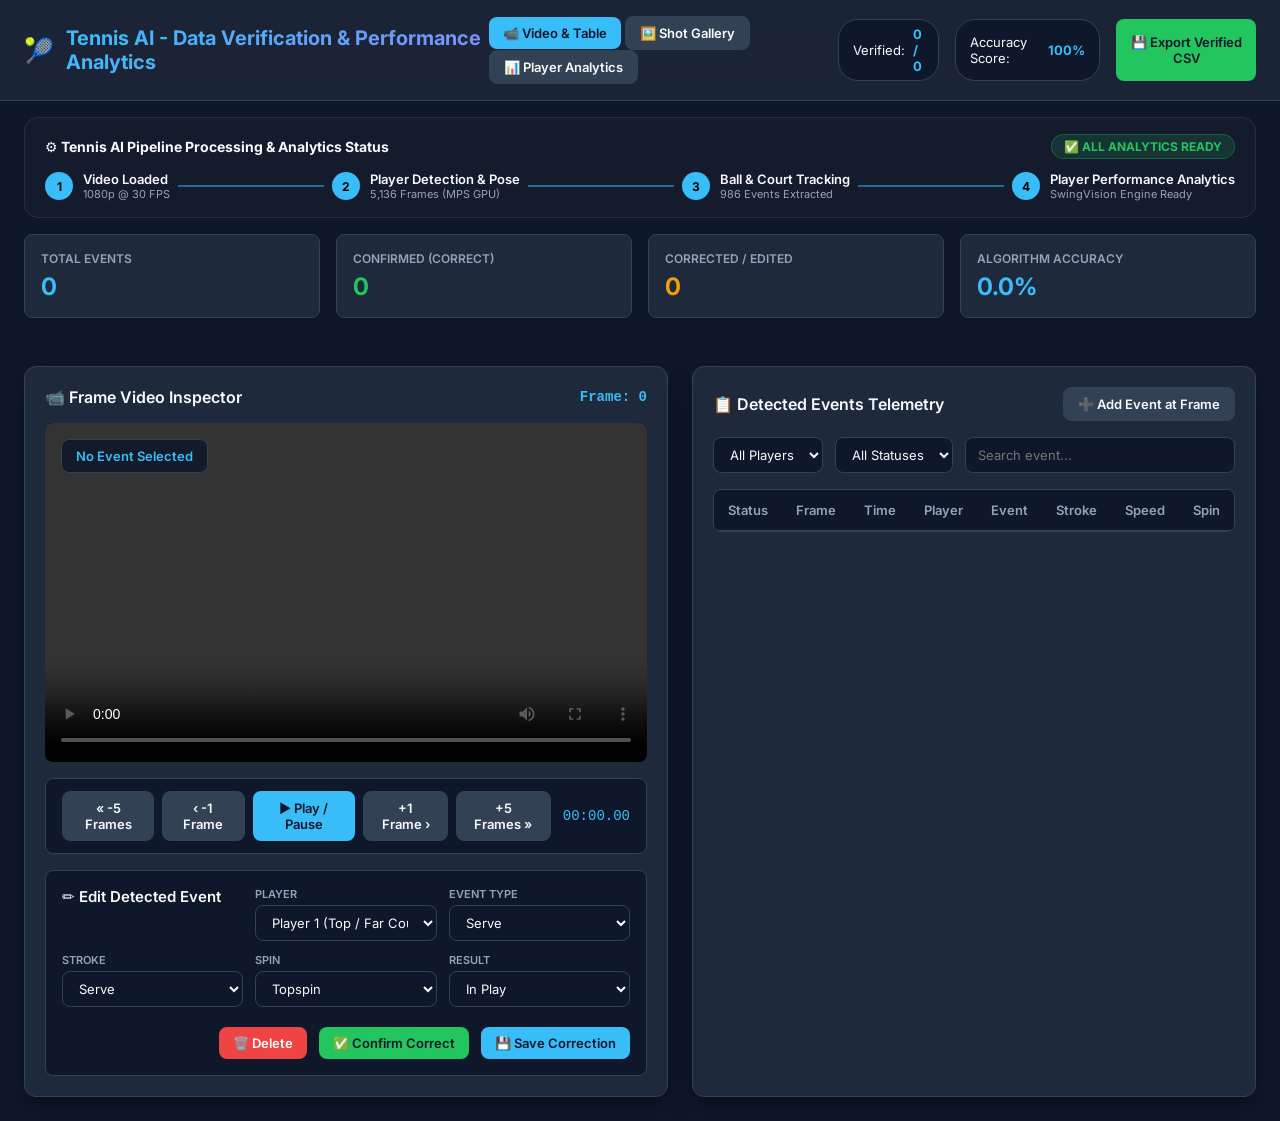
==== web_annotator/index.html @ 34b91818 "Remove hardcoded fallbacks and connect 100% dynamic video telemetry to Tactical Insights, Serve Dens" ====
<!DOCTYPE html>
<html lang="en">
<head>
  <meta charset="UTF-8">
  <meta name="viewport" content="width=device-width, initial-scale=1.0">
  <title>Tennis AI - Event Labeling & Accuracy Verification</title>
  <link rel="stylesheet" href="style.css?v=28">
  <link href="https://fonts.googleapis.com/css2?family=Inter:wght@400;500;600;700&display=swap" rel="stylesheet">
  <script src="app.js?v=28" defer></script>
</head>
<body>

  <!-- Header -->
  <header>
    <div class="logo-group">
      <span class="logo-icon">🎾</span>
      <h1>Tennis AI - Data Verification & Performance Analytics</h1>
    </div>
    <div class="view-switcher">
      <button class="btn btn-primary" id="view-table-btn">📹 Video & Table</button>
      <button class="btn" id="view-gallery-btn">🖼️ Shot Gallery</button>
      <button class="btn" id="view-analytics-btn">📊 Player Analytics</button>
    </div>
    <div class="header-stats">
      <div class="stat-pill">
        <span>Verified:</span>
        <span class="stat-value" id="hdr-verified-count">0 / 0</span>
      </div>
      <div class="stat-pill">
        <span>Accuracy Score:</span>
        <span class="stat-value" id="hdr-accuracy-pct">100%</span>
      </div>
      <button class="btn btn-success" id="btn-export-csv">💾 Export Verified CSV</button>
    </div>
  </header>

  <!-- Pipeline Completion & Steps Indicator Banner -->
  <div style="padding: 16px 24px 0 24px;">
    <div class="pipeline-stepper-card">
      <div class="stepper-title">
        <span>⚙️ Tennis AI Pipeline Processing & Analytics Status</span>
        <span class="status-badge ready" id="pipeline-ready-badge">✅ ALL ANALYTICS READY</span>
      </div>
      <div class="stepper-steps">
        <div class="step-item complete">
          <span class="step-icon">1</span>
          <div class="step-info">
            <span class="step-name">Video Loaded</span>
            <span class="step-desc">1080p @ 30 FPS</span>
          </div>
        </div>
        <div class="step-divider complete"></div>
        <div class="step-item complete">
          <span class="step-icon">2</span>
          <div class="step-info">
            <span class="step-name">Player Detection & Pose</span>
            <span class="step-desc">5,136 Frames (MPS GPU)</span>
          </div>
        </div>
        <div class="step-divider complete"></div>
        <div class="step-item complete">
          <span class="step-icon">3</span>
          <div class="step-info">
            <span class="step-name">Ball & Court Tracking</span>
            <span class="step-desc">986 Events Extracted</span>
          </div>
        </div>
        <div class="step-divider complete"></div>
        <div class="step-item complete">
          <span class="step-icon">4</span>
          <div class="step-info">
            <span class="step-name">Player Performance Analytics</span>
            <span class="step-desc">SwingVision Engine Ready</span>
          </div>
        </div>
      </div>
    </div>
  </div>

  <!-- Metrics Grid -->
  <div style="padding: 16px 24px 0 24px;">
    <div class="metrics-grid">
      <div class="metric-card">
        <span class="metric-title">TOTAL EVENTS</span>
        <span class="metric-val" id="metric-total">0</span>
      </div>
      <div class="metric-card">
        <span class="metric-title">CONFIRMED (CORRECT)</span>
        <span class="metric-val" style="color: var(--accent-success);" id="metric-confirmed">0</span>
      </div>
      <div class="metric-card">
        <span class="metric-title">CORRECTED / EDITED</span>
        <span class="metric-val" style="color: var(--accent-warning);" id="metric-corrected">0</span>
      </div>
      <div class="metric-card">
        <span class="metric-title">ALGORITHM ACCURACY</span>
        <span class="metric-val" style="color: var(--accent-primary);" id="metric-accuracy">0.0%</span>
      </div>
    </div>
  </div>

  <!-- Mode 1: Video & Table Layout -->
  <div class="container" id="video-table-mode">
    <!-- Left Column: Video Player & Controls -->
    <div class="card">
      <div class="card-title">
        <span>📹 Frame Video Inspector</span>
        <span id="current-frame-badge" style="font-family: monospace; font-size: 14px; color: var(--accent-primary);">Frame: 0</span>
      </div>

      <div class="video-wrapper">
        <video id="match-video" controls preload="auto">
          <source src="/api/video" type="video/mp4">
          Your browser does not support the video tag.
        </video>
        <div class="video-overlay-badge" id="video-overlay">
          <span id="overlay-event-text">No Event Selected</span>
        </div>
      </div>

      <!-- Controls -->
      <div class="player-controls">
        <div class="btn-group">
          <button class="btn" id="btn-prev-5">« -5 Frames</button>
          <button class="btn" id="btn-prev-1">‹ -1 Frame</button>
          <button class="btn btn-primary" id="btn-play-pause">▶ Play / Pause</button>
          <button class="btn" id="btn-next-1">+1 Frame ›</button>
          <button class="btn" id="btn-next-5">+5 Frames »</button>
        </div>
        <span class="scrub-info" id="scrub-time">00:00.00</span>
      </div>

      <!-- Edit Panel -->
      <div class="edit-panel" id="edit-form-panel">
        <h3 style="font-size: 15px; font-weight: 600; margin-bottom: 12px; color: var(--text-main);">✏️ Edit Detected Event</h3>
        <div class="form-group">
          <label>Player</label>
          <select id="edit-player">
            <option value="Player 1">Player 1 (Top / Far Court)</option>
            <option value="Player 2">Player 2 (Bottom / Near Court)</option>
          </select>
        </div>
        <div class="form-group">
          <label>Event Type</label>
          <select id="edit-event-type">
            <option value="Serve">Serve</option>
            <option value="Hit">Hit</option>
            <option value="Bounce">Bounce</option>
            <option value="Winner">Winner</option>
            <option value="Net">Net</option>
            <option value="Fault">Fault</option>
            <option value="Double Fault">Double Fault</option>
            <option value="Ace">Ace</option>
            <option value="Out">Out</option>
            <option value="Rally End">Rally End</option>
          </select>
        </div>
        <div class="form-group">
          <label>Stroke</label>
          <select id="edit-stroke">
            <option value="Serve">Serve</option>
            <option value="Forehand">Forehand</option>
            <option value="Backhand">Backhand</option>
            <option value="Volley">Volley</option>
            <option value="Slice">Slice</option>
            <option value="Drop">Drop</option>
            <option value="Smash">Smash</option>
            <option value="Lob">Lob</option>
            <option value="Bounce">Bounce</option>
          </select>
        </div>
        <div class="form-group">
          <label>Spin</label>
          <select id="edit-spin">
            <option value="Topspin">Topspin</option>
            <option value="Flat">Flat</option>
            <option value="Backspin">Backspin</option>
            <option value="None">None</option>
          </select>
        </div>
        <div class="form-group">
          <label>Result</label>
          <select id="edit-result">
            <option value="In Play">In Play</option>
            <option value="Winner">Winner</option>
            <option value="Out">Out</option>
            <option value="Fault">Fault</option>
          </select>
        </div>

        <div class="form-actions">
          <button class="btn btn-danger" id="btn-delete-evt">🗑️ Delete</button>
          <button class="btn btn-success" id="btn-confirm-evt">✅ Confirm Correct</button>
          <button class="btn btn-primary" id="btn-save-evt">💾 Save Correction</button>
        </div>
      </div>
    </div>

    <!-- Right Column: Data Table -->
    <div class="card">
      <div class="card-title">
        <span>📋 Detected Events Telemetry</span>
        <button class="btn" id="btn-add-evt">➕ Add Event at Frame</button>
      </div>

      <div class="filter-bar">
        <select id="filter-player">
          <option value="ALL">All Players</option>
          <option value="Player 1">Player 1</option>
          <option value="Player 2">Player 2</option>
        </select>
        <select id="filter-status">
          <option value="ALL">All Statuses</option>
          <option value="unverified">Unverified</option>
          <option value="confirmed">Confirmed</option>
          <option value="corrected">Corrected</option>
        </select>
        <input type="text" id="search-input" placeholder="Search event..." style="flex:1;">
      </div>

      <div class="table-container">
        <table>
          <thead>
            <tr>
              <th>Status</th>
              <th>Frame</th>
              <th>Time</th>
              <th>Player</th>
              <th>Event</th>
              <th>Stroke</th>
              <th>Speed</th>
              <th>Spin</th>
            </tr>
          </thead>
          <tbody id="events-table-body">
          </tbody>
        </table>
      </div>
    </div>
  </div>

  <!-- Mode 2: Frame-Wise Shot Gallery -->
  <div class="gallery-container" id="gallery-mode" style="display: none; padding: 0 24px 24px 24px;">
    <div class="card">
      <div class="card-title">
        <span>🖼️ Frame-Wise Event Snapshot Gallery</span>
        <span style="font-size: 13px; color: var(--text-muted);">Inspect every detected shot side-by-side with its visual frame snapshot</span>
      </div>
      <div class="gallery-grid" id="gallery-grid">
      </div>
    </div>
  </div>

  <!-- Mode 3: Player Performance Analytics View Mode (SwingVision Style) -->
  <div class="analytics-container" id="analytics-mode" style="display: none; padding: 0 24px 24px 24px;">
    <!-- Player Selection Tabs -->
    <div class="player-tab-switcher">
      <button class="player-tab active" id="tab-p1">
        <span class="player-avatar">AM</span>
        <div class="player-tab-info">
          <span class="player-tab-name" id="p1-name-txt">Player 1 (Near)</span>
          <span class="player-tab-dist" id="p1-dist-txt">👟 1115 ft | 88 shots</span>
        </div>
      </button>
      <button class="player-tab" id="tab-p2">
        <span class="player-avatar alt">OP</span>
        <div class="player-tab-info">
          <span class="player-tab-name" id="p2-name-txt">Player 2 (Opponent)</span>
          <span class="player-tab-dist" id="p2-dist-txt">👟 804 ft | 89 shots</span>
        </div>
      </button>
    </div>

    <div id="analytics-error-banner" class="alert-error-banner" style="display: none; margin-bottom: 20px;"></div>

    <!-- SwingVision Layout Grid -->
    <div class="sv-grid">
      
      <!-- Card 1: Shot Spin Distribution -->
      <div class="sv-card">
        <div class="card-loader" id="loader-card-1" style="display: none;"><div class="mini-spinner"></div></div>
        <div class="sv-card-title">Shot Spin Distribution <span class="card-status-tag" id="status-card-1">READY</span></div>
        <div class="spin-progress-bar">
          <div class="spin-segment spin-flat" id="bar-flat" style="width: 43%;">
            <span>Flat<br><strong id="lbl-flat">43.0%</strong></span>
          </div>
          <div class="spin-segment spin-topspin" id="bar-topspin" style="width: 47.1%;">
            <span>Topspin<br><strong id="lbl-topspin">47.1%</strong></span>
          </div>
          <div class="spin-segment spin-slice" id="bar-slice" style="width: 9.9%;">
            <span>Slice<br><strong id="lbl-slice">9.9%</strong></span>
          </div>
        </div>
      </div>

      <!-- Card 2: Ball Speed Chart -->
      <div class="sv-card">
        <div class="card-loader" id="loader-card-2" style="display: none;"><div class="mini-spinner"></div></div>
        <div class="sv-card-title">
          <span>Ball Speed <span class="card-status-tag" id="status-card-2">READY</span></span>
          <span class="sv-sub-stat">Avg: <strong id="val-avg-speed">49 MPH</strong> &nbsp;|&nbsp; Max: <strong id="val-max-speed">99 MPH</strong></span>
        </div>
        <div class="speed-histogram" id="speed-histogram-bars">
        </div>
      </div>

      <!-- Card 3: Overall Performance -->
      <div class="sv-card">
        <div class="card-loader" id="loader-card-3" style="display: none;"><div class="mini-spinner"></div></div>
        <div class="sv-card-title">Overall Performance <span class="card-status-tag" id="status-card-3">READY</span></div>
        <div class="sv-stats-2x2">
          <div class="sv-stat-box">
            <span class="sv-stat-val" id="val-shots-in">78%</span>
            <span class="sv-stat-lbl">Shots In</span>
          </div>
          <div class="sv-stat-box">
            <span class="sv-stat-val" id="val-shots-per-hr">361</span>
            <span class="sv-stat-lbl">Shots Per Hour</span>
          </div>
          <div class="sv-stat-box">
            <span class="sv-stat-val" id="val-longest-rally">15</span>
            <span class="sv-stat-lbl">Longest Rally</span>
          </div>
          <div class="sv-stat-box">
            <span class="sv-stat-val" id="val-rallies-5">24%</span>
            <span class="sv-stat-lbl">Rallies Above 5 Shots</span>
          </div>
        </div>
      </div>

      <!-- Card 4: Serves Ad vs Deuce -->
      <div class="sv-card">
        <div class="card-loader" id="loader-card-4" style="display: none;"><div class="mini-spinner"></div></div>
        <div class="sv-card-title">Serves (Ad vs Deuce Court) <span class="card-status-tag" id="status-card-4">READY</span></div>
        <div class="sv-stats-2x2">
          <div class="sv-stat-box">
            <span class="sv-stat-val" id="val-serves-ad-in">42%</span>
            <span class="sv-stat-lbl">Serves In (Ad)</span>
          </div>
          <div class="sv-stat-box">
            <span class="sv-stat-val" id="val-serves-deuce-in">33%</span>
            <span class="sv-stat-lbl">Serves In (Deuce)</span>
          </div>
          <div class="sv-stat-box">
            <span class="sv-stat-val" id="val-serve-spd-ad">64 mph</span>
            <span class="sv-stat-lbl">Avg Serve Speed (Ad)</span>
          </div>
          <div class="sv-stat-box">
            <span class="sv-stat-val" id="val-serve-spd-deuce">59 mph</span>
            <span class="sv-stat-lbl">Avg Serve Speed (Deuce)</span>
          </div>
        </div>
      </div>

      <!-- Card 5: Groundstrokes -->
      <div class="sv-card">
        <div class="card-loader" id="loader-card-5" style="display: none;"><div class="mini-spinner"></div></div>
        <div class="sv-card-title">Groundstrokes <span class="card-status-tag" id="status-card-5">READY</span></div>
        <div class="sv-stats-2x2">
          <div class="sv-stat-box">
            <span class="sv-stat-val" id="val-fh-in">92%</span>
            <span class="sv-stat-lbl">Forehands In</span>
          </div>
          <div class="sv-stat-box">
            <span class="sv-stat-val" id="val-bh-in">85%</span>
            <span class="sv-stat-lbl">Backhands In</span>
          </div>
          <div class="sv-stat-box">
            <span class="sv-stat-val" id="val-fh-speed">46 mph</span>
            <span class="sv-stat-lbl">Avg Forehand Speed</span>
          </div>
          <div class="sv-stat-box">
            <span class="sv-stat-val" id="val-bh-speed">42 mph</span>
            <span class="sv-stat-lbl">Avg Backhand Speed</span>
          </div>
        </div>
      </div>

      <!-- Card 7: 2D Tennis Court Shot & Impact Heatmap Visualizer -->
      <div class="sv-card sv-card-wide" style="grid-column: 1 / -1;">
        <div class="card-loader" id="loader-card-heatmap" style="display: none;"><div class="mini-spinner"></div></div>
        <div class="sv-card-title" style="margin-bottom: 20px;">
          <div style="display: flex; align-items: center; gap: 10px;">
            <span style="font-size: 18px; font-weight: 700; color: #fff;">🔥 TACTICAL MATCH INSIGHTS & COURT HEATMAP</span>
            <span class="stepper-badge" style="background: rgba(56, 189, 248, 0.15); color: #38bdf8; font-weight: 600;">LIVE TELEMETRY ENGINE</span>
          </div>
          <div class="heatmap-controls">
            <div class="btn-group">
              <button class="btn btn-sm" id="hm-mode-hit">📍 Hitting Position</button>
              <button class="btn btn-sm btn-primary" id="hm-mode-land">🎯 Ball Placement (Bounces)</button>
            </div>
            <select id="hm-filter-stroke" class="select-sm">
              <option value="ALL">All Strokes</option>
              <option value="Forehand">Forehand Only</option>
              <option value="Backhand">Backhand Only</option>
              <option value="Serve">Serve Only</option>
              <option value="Volley">Volley Only</option>
            </select>
          </div>
        </div>

        <div class="heatmap-wrapper">
          <!-- Left Panel: 2D Horizontal Tennis Court Canvas -->
          <div class="canvas-container-outer">
            <div class="player-tag tag-left" id="lbl-player-left">PLAYER 1 (NEAR)</div>
            <div class="player-tag tag-right" id="lbl-player-right">OPPONENT (FAR)</div>
            <canvas id="heatmap-canvas" width="620" height="360"></canvas>
          </div>

          <!-- Right Panel: High-Impact Tactical Insights & Progress Bars -->
          <div class="heatmap-insights-panel">
            <h4 class="insights-title">💡 TACTICAL MATCH INSIGHTS</h4>

            <!-- 3 Neon Glow Badges -->
            <div class="neon-badges-grid">
              <div class="neon-badge-card cyan">
                <div class="badge-icon">👤</div>
                <div class="badge-label">Dominant Baseline Zone</div>
                <div class="badge-val" id="badge-val-dominant">Deuce Baseline</div>
              </div>
              <div class="neon-badge-card red">
                <div class="badge-icon">🎯</div>
                <div class="badge-label">Opponent Weakness</div>
                <div class="badge-val" id="badge-val-weakness">Deep Backhand Corner</div>
              </div>
              <div class="neon-badge-card yellow">
                <div class="badge-icon">🎾</div>
                <div class="badge-label">High Ball Usage</div>
                <div class="badge-val" id="badge-val-usage">Deep Court 72%</div>
              </div>
            </div>

            <!-- Progress Bar Analytics Breakdown -->
            <div class="telemetry-progress-grid">
              <!-- Forehand Placement -->
              <div class="progress-card">
                <div class="card-subtitle">Forehand Placement</div>
                <div class="bar-item">
                  <div class="bar-header"><span>Down-the-Line</span><span id="txt-fh-dtl">68%</span></div>
                  <div class="bar-bg"><div class="bar-fill cyan" id="fill-fh-dtl" style="width: 68%;"></div></div>
                </div>
                <div class="bar-item">
                  <div class="bar-header"><span>Cross-Court</span><span id="txt-fh-cc">32%</span></div>
                  <div class="bar-bg"><div class="bar-fill cyan" id="fill-fh-cc" style="width: 32%;"></div></div>
                </div>
              </div>

              <!-- Serve Density -->
              <div class="progress-card">
                <div class="card-subtitle">Serve Density</div>
                <div class="bar-item">
                  <div class="bar-header"><span>Wide Serve</span><span id="txt-serve-wide">45%</span></div>
                  <div class="bar-bg"><div class="bar-fill blue" id="fill-serve-wide" style="width: 45%;"></div></div>
                </div>
                <div class="bar-item">
                  <div class="bar-header"><span>T-Serve</span><span id="txt-serve-t">30%</span></div>
                  <div class="bar-bg"><div class="bar-fill blue" id="fill-serve-t" style="width: 30%;"></div></div>
                </div>
              </div>

              <!-- Shot Depth -->
              <div class="progress-card">
                <div class="card-subtitle">Shot Depth</div>
                <div class="bar-item">
                  <div class="bar-header"><span>Deep Baseline</span><span id="txt-depth-base">72%</span></div>
                  <div class="bar-bg"><div class="bar-fill yellow" id="fill-depth-base" style="width: 72%;"></div></div>
                </div>
                <div class="bar-item">
                  <div class="bar-header"><span>Mid-Court / Net</span><span id="txt-depth-mid">28%</span></div>
                  <div class="bar-bg"><div class="bar-fill yellow" id="fill-depth-mid" style="width: 28%;"></div></div>
                </div>
              </div>
            </div>

            <!-- Heatmap Gradient Scale Legend Bar -->
            <div class="heatmap-legend">
              <div class="legend-labels"><span>LOW DENSITY</span><span>HIGH DENSITY 🔥</span></div>
              <div class="heatmap-gradient-bar"></div>
              <div class="legend-ticks"><span>0</span><span>5</span><span>10</span><span>15</span><span>20</span><span>25</span><span>30+ Bounces</span></div>
            </div>
          </div>
        </div>
      </div>

    </div>
  </div>

</body>
</html>
---- web_annotator/style.css ----
:root {
  --bg-dark: #0f172a;
  --bg-card: #1e293b;
  --bg-card-hover: #334155;
  --border-color: #334155;
  --text-main: #f8fafc;
  --text-muted: #94a3b8;
  --accent-primary: #38bdf8;
  --accent-success: #22c55e;
  --accent-warning: #f59e0b;
  --accent-danger: #ef4444;
  --accent-purple: #a855f7;
  --radius-lg: 12px;
  --radius-md: 8px;
  --shadow-lg: 0 10px 25px -5px rgba(0, 0, 0, 0.5);
}

* {
  box-sizing: border-box;
  margin: 0;
  padding: 0;
  font-family: 'Inter', system-ui, -apple-system, BlinkMacSystemFont, 'Segoe UI', Roboto, sans-serif;
}

body {
  background-color: var(--bg-dark);
  color: var(--text-main);
  min-height: 100vh;
  display: flex;
  flex-direction: column;
}

header {
  background: rgba(30, 41, 59, 0.8);
  backdrop-filter: blur(12px);
  border-bottom: 1px solid var(--border-color);
  padding: 16px 24px;
  display: flex;
  align-items: center;
  justify-content: space-between;
  position: sticky;
  top: 0;
  z-index: 100;
}

.logo-group {
  display: flex;
  align-items: center;
  gap: 12px;
}

.logo-icon {
  font-size: 24px;
}

h1 {
  font-size: 20px;
  font-weight: 700;
  background: linear-gradient(135deg, var(--accent-primary), #818cf8);
  -webkit-background-clip: text;
  -webkit-text-fill-color: transparent;
}

.header-stats {
  display: flex;
  gap: 16px;
}

.stat-pill {
  background: var(--bg-dark);
  border: 1px solid var(--border-color);
  padding: 6px 14px;
  border-radius: 20px;
  font-size: 13px;
  display: flex;
  align-items: center;
  gap: 8px;
}

.stat-value {
  font-weight: 700;
  color: var(--accent-primary);
}

.container {
  display: grid;
  grid-template-columns: 1.1fr 0.9fr;
  gap: 24px;
  padding: 24px;
  flex: 1;
}

@media (max-width: 1200px) {
  .container {
    grid-template-columns: 1fr;
  }
}

.card {
  background: var(--bg-card);
  border: 1px solid var(--border-color);
  border-radius: var(--radius-lg);
  padding: 20px;
  display: flex;
  flex-direction: column;
  box-shadow: var(--shadow-lg);
}

.card-title {
  font-size: 16px;
  font-weight: 600;
  margin-bottom: 16px;
  display: flex;
  align-items: center;
  justify-content: space-between;
  color: var(--text-main);
}

/* Video Player Styling */
.video-wrapper {
  position: relative;
  width: 100%;
  background: #000;
  border-radius: var(--radius-md);
  overflow: hidden;
  aspect-ratio: 16/9;
}

video {
  width: 100%;
  height: 100%;
  object-fit: contain;
  display: block;
}

.video-overlay-badge {
  position: absolute;
  top: 16px;
  left: 16px;
  background: rgba(15, 23, 42, 0.85);
  backdrop-filter: blur(8px);
  border: 1px solid var(--border-color);
  padding: 8px 14px;
  border-radius: var(--radius-md);
  font-size: 13px;
  font-weight: 600;
  color: var(--accent-primary);

  p { display: inline-block; margin-right: 8px; }
}

.player-controls {
  display: flex;
  align-items: center;
  justify-content: space-between;
  gap: 12px;
  margin-top: 16px;
  background: var(--bg-dark);
  padding: 12px 16px;
  border-radius: var(--radius-md);
  border: 1px solid var(--border-color);
}

.btn-group {
  display: flex;
  gap: 8px;
}

.btn {
  background: var(--bg-card-hover);
  color: var(--text-main);
  border: 1px solid var(--border-color);
  padding: 8px 14px;
  border-radius: var(--radius-md);
  cursor: pointer;
  font-size: 13px;
  font-weight: 600;
  transition: all 0.2s ease;
  display: inline-flex;
  align-items: center;
  gap: 6px;
}

.btn:hover {
  background: #475569;
  border-color: #64748b;
}

.btn-primary {
  background: var(--accent-primary);
  color: #0f172a;
  border: none;
}

.btn-primary:hover {
  background: #0284c7;
  color: #fff;
}

.btn-success {
  background: var(--accent-success);
  color: #0f172a;
  border: none;
}

.btn-success:hover {
  background: #16a34a;
  color: #fff;
}

.btn-danger {
  background: var(--accent-danger);
  color: #fff;
  border: none;
}

.btn-danger:hover {
  background: #dc2626;
}

.scrub-info {
  font-family: monospace;
  font-size: 14px;
  color: var(--accent-primary);
}

/* Event Data Table */
.filter-bar {
  display: flex;
  gap: 12px;
  margin-bottom: 16px;
}

select, input {
  background: var(--bg-dark);
  color: var(--text-main);
  border: 1px solid var(--border-color);
  padding: 8px 12px;
  border-radius: var(--radius-md);
  font-size: 13px;
  outline: none;
}

select:focus, input:focus {
  border-color: var(--accent-primary);
}

.table-container {
  overflow-y: auto;
  max-height: 480px;
  border-radius: var(--radius-md);
  border: 1px solid var(--border-color);
}

table {
  width: 100%;
  border-collapse: collapse;
  text-align: left;
  font-size: 13px;
}

th {
  background: var(--bg-dark);
  color: var(--text-muted);
  font-weight: 600;
  padding: 12px 14px;
  position: sticky;
  top: 0;
  border-bottom: 1px solid var(--border-color);
}

td {
  padding: 12px 14px;
  border-bottom: 1px solid var(--border-color);
}

tr {
  cursor: pointer;
  transition: background 0.15s ease;
}

tr:hover {
  background: var(--bg-card-hover);
}

tr.active-row {
  background: rgba(56, 189, 248, 0.15);
  border-left: 3px solid var(--accent-primary);
}

.badge {
  display: inline-block;
  padding: 4px 8px;
  border-radius: 6px;
  font-size: 11px;
  font-weight: 700;
  text-transform: uppercase;
}

.badge-unverified { background: rgba(148, 163, 184, 0.2); color: #cbd5e1; }
.badge-confirmed { background: rgba(34, 197, 94, 0.2); color: #4ade80; }
.badge-corrected { background: rgba(245, 158, 11, 0.2); color: #fbbf24; }

/* Edit Panel */
.edit-panel {
  margin-top: 16px;
  background: var(--bg-dark);
  border: 1px solid var(--border-color);
  border-radius: var(--radius-md);
  padding: 16px;
  display: grid;
  grid-template-columns: repeat(auto-fit, minmax(140px, 1fr));
  gap: 12px;
}

.form-group {
  display: flex;
  flex-direction: column;
  gap: 4px;
}

.form-group label {
  font-size: 11px;
  font-weight: 600;
  color: var(--text-muted);
  text-transform: uppercase;
}

.form-actions {
  grid-column: 1 / -1;
  display: flex;
  justify-content: flex-end;
  gap: 12px;
  margin-top: 8px;
}

/* Metric Cards */
.metrics-grid {
  display: grid;
  grid-template-columns: repeat(4, 1fr);
  gap: 16px;
  margin-bottom: 24px;
}

.metric-card {
  background: var(--bg-card);
  border: 1px solid var(--border-color);
  padding: 16px;
  border-radius: var(--radius-md);
  display: flex;
  flex-direction: column;
  gap: 6px;
}

.metric-title {
  font-size: 12px;
  color: var(--text-muted);
  font-weight: 600;
}

.metric-val {
  font-size: 24px;
  font-weight: 700;
  color: var(--accent-primary);
}

/* Gallery Grid View */
.gallery-grid {
  display: grid;
  grid-template-columns: repeat(auto-fill, minmax(320px, 1fr));
  gap: 20px;
  margin-top: 16px;
}

.gallery-card {
  background: var(--bg-dark);
  border: 1px solid var(--border-color);
  border-radius: var(--radius-md);
  overflow: hidden;
  display: flex;
  flex-direction: column;
  transition: transform 0.2s ease, border-color 0.2s ease;
}

.gallery-card:hover {
  border-color: var(--accent-primary);
  transform: translateY(-2px);
}

.gallery-card img {
  width: 100%;
  aspect-ratio: 16/9;
  object-fit: cover;
  background: #000;
}

.gallery-card-body {
  padding: 14px;
  display: flex;
  flex-direction: column;
  gap: 8px;
  flex: 1;
}

.gallery-card-header {
  display: flex;
  align-items: center;
  justify-content: space-between;
  font-size: 13px;
  font-weight: 700;
}

.gallery-card-details {
  display: grid;
  grid-template-columns: 1fr 1fr;
  gap: 6px;
  font-size: 12px;
  color: var(--text-muted);
}

/* 2D Court Heatmap Controls & Canvas Layout */
.heatmap-controls {
  display: flex;
  align-items: center;
  gap: 12px;
}

.select-sm {
  background: #1e293b;
  border: 1px solid #334155;
  color: #fff;
  padding: 6px 12px;
  border-radius: 6px;
  font-size: 12px;
}

.heatmap-wrapper {
  display: flex;
  align-items: stretch;
  gap: 24px;
  background: #0b0f19;
  border-radius: 16px;
  padding: 20px;
  border: 1px solid #1e293b;
}

.canvas-container-outer {
  position: relative;
  background: #0f172a;
  border-radius: 12px;
  border: 2px solid #06b6d4;
  box-shadow: 0 0 30px rgba(6, 182, 212, 0.25);
  overflow: hidden;
  display: flex;
  align-items: center;
  justify-content: center;
}

.player-tag {
  position: absolute;
  top: 12px;
  font-size: 11px;
  font-weight: 700;
  letter-spacing: 0.5px;
  padding: 4px 10px;
  border-radius: 20px;
  background: rgba(15, 23, 42, 0.85);
  backdrop-filter: blur(8px);
}

.player-tag.tag-left {
  left: 16px;
  color: #38bdf8;
  border: 1px solid rgba(56, 189, 248, 0.4);
}

.player-tag.tag-right {
  right: 16px;
  color: #f87171;
  border: 1px solid rgba(248, 113, 113, 0.4);
}

#heatmap-canvas {
  background: #0f172a;
  border-radius: 8px;
  display: block;
}

.heatmap-insights-panel {
  flex: 1;
  display: flex;
  flex-direction: column;
  gap: 16px;
  background: #111827;
  border: 1px solid #1f2937;
  border-radius: 12px;
  padding: 20px;
}

.insights-title {
  font-size: 14px;
  font-weight: 700;
  color: #94a3b8;
  letter-spacing: 0.5px;
}

/* 3 Neon Badges */
.neon-badges-grid {
  display: grid;
  grid-template-columns: repeat(3, 1fr);
  gap: 12px;
}

.neon-badge-card {
  background: #1e293b;
  border-radius: 10px;
  padding: 12px;
  display: flex;
  flex-direction: column;
  gap: 4px;
  transition: transform 0.2s ease;
}

.neon-badge-card.cyan {
  border: 1px solid rgba(56, 189, 248, 0.4);
  box-shadow: inset 0 0 15px rgba(56, 189, 248, 0.1);
}

.neon-badge-card.red {
  border: 1px solid rgba(239, 68, 68, 0.4);
  box-shadow: inset 0 0 15px rgba(239, 68, 68, 0.1);
}

.neon-badge-card.yellow {
  border: 1px solid rgba(234, 179, 8, 0.4);
  box-shadow: inset 0 0 15px rgba(234, 179, 8, 0.1);
}

.badge-icon {
  font-size: 16px;
}

.badge-label {
  font-size: 10px;
  font-weight: 600;
  color: #94a3b8;
}

.badge-val {
  font-size: 12px;
  font-weight: 700;
  color: #fff;
}

/* Telemetry Progress Grid */
.telemetry-progress-grid {
  display: grid;
  grid-template-columns: repeat(3, 1fr);
  gap: 16px;
}

.progress-card {
  background: #182234;
  border-radius: 8px;
  padding: 12px;
  border: 1px solid #233148;
}

.card-subtitle {
  font-size: 11px;
  font-weight: 700;
  color: #cbd5e1;
  margin-bottom: 8px;
}

.bar-item {
  margin-bottom: 6px;
}

.bar-header {
  display: flex;
  justify-content: space-between;
  font-size: 10px;
  color: #94a3b8;
  margin-bottom: 2px;
}

.bar-bg {
  height: 6px;
  background: #0f172a;
  border-radius: 3px;
  overflow: hidden;
}

.bar-fill {
  height: 100%;
  border-radius: 3px;
  transition: width 0.4s ease;
}

.bar-fill.cyan { background: linear-gradient(to right, #06b6d4, #38bdf8); }
.bar-fill.blue { background: linear-gradient(to right, #2563eb, #60a5fa); }
.bar-fill.yellow { background: linear-gradient(to right, #d97706, #facc15); }

.heatmap-legend {
  margin-top: auto;
  display: flex;
  flex-direction: column;
  gap: 6px;
  background: #182234;
  padding: 10px 14px;
  border-radius: 8px;
  border: 1px solid #233148;
}

.legend-labels {
  display: flex;
  justify-content: space-between;
  font-size: 10px;
  font-weight: 700;
  color: #94a3b8;
}

.heatmap-gradient-bar {
  height: 12px;
  width: 100%;
  border-radius: 6px;
  background: linear-gradient(to right, #06b6d4 0%, #22c55e 25%, #eab308 50%, #f97316 75%, #ef4444 100%);
  box-shadow: 0 0 10px rgba(239, 68, 68, 0.3);
}

.legend-ticks {
  display: flex;
  justify-content: space-between;
  font-size: 9px;
  font-weight: 600;
  color: #64748b;
}

/* Pipeline Stepper Banner */
.pipeline-stepper-card {
  background: #141b2d;
  border: 1px solid #232d45;
  border-radius: 14px;
  padding: 16px 20px;
  display: flex;
  flex-direction: column;
  gap: 12px;
}

.stepper-title {
  display: flex;
  align-items: center;
  justify-content: space-between;
  font-size: 14px;
  font-weight: 700;
  color: var(--text-main);
}

.status-badge.ready {
  background: rgba(34, 197, 94, 0.15);
  color: #22c55e;
  border: 1px solid rgba(34, 197, 94, 0.3);
  padding: 4px 12px;
  border-radius: 20px;
  font-size: 12px;
  font-weight: 700;
}

.stepper-steps {
  display: flex;
  align-items: center;
  justify-content: space-between;
  gap: 8px;
}

.step-item {
  display: flex;
  align-items: center;
  gap: 10px;
}

.step-icon {
  width: 28px;
  height: 28px;
  border-radius: 50%;
  background: var(--accent-primary);
  color: #000;
  font-weight: 700;
  display: flex;
  align-items: center;
  justify-content: center;
  font-size: 12px;
}

.step-info {
  display: flex;
  flex-direction: column;
}

.step-name {
  font-size: 13px;
  font-weight: 600;
  color: var(--text-main);
}

.step-desc {
  font-size: 11px;
  color: var(--text-muted);
}

.step-divider {
  flex: 1;
  height: 2px;
  background: var(--accent-primary);
  opacity: 0.5;
}

/* SwingVision Player Analytics Layout */
.player-tab-switcher {
  display: flex;
  gap: 16px;
  margin-bottom: 24px;
}

.player-tab {
  background: var(--bg-card);
  border: 1px solid var(--border-color);
  border-radius: 30px;
  padding: 8px 20px 8px 12px;
  display: flex;
  align-items: center;
  gap: 12px;
  cursor: pointer;
  color: var(--text-main);
  transition: all 0.2s ease;
}

.player-tab.active {
  background: rgba(56, 189, 248, 0.15);
  border-color: var(--accent-primary);
}

.player-avatar {
  width: 38px;
  height: 38px;
  border-radius: 50%;
  background: #334155;
  display: flex;
  align-items: center;
  justify-content: center;
  font-weight: 700;
  font-size: 14px;
  color: var(--accent-primary);
}

.player-avatar.alt {
  color: #f43f5e;
}

.player-tab-info {
  display: flex;
  flex-direction: column;
  text-align: left;
}

.player-tab-name {
  font-size: 14px;
  font-weight: 700;
}

.player-tab-dist {
  font-size: 12px;
  color: var(--text-muted);
}

.section-heading {
  font-size: 22px;
  font-weight: 700;
  margin-bottom: 20px;
  color: var(--text-main);
}

.sv-grid {
  display: grid;
  grid-template-columns: repeat(auto-fit, minmax(360px, 1fr));
  gap: 20px;
}

.sv-card {
  background: #141b2d;
  border: 1px solid #232d45;
  border-radius: 16px;
  padding: 20px;
  display: flex;
  flex-direction: column;
  gap: 16px;
}

.sv-card-title {
  font-size: 15px;
  font-weight: 700;
  color: var(--text-main);
  display: flex;
  align-items: center;
  justify-content: space-between;
}

.sv-sub-stat {
  font-size: 13px;
  color: var(--text-muted);
  font-weight: 400;
}

/* Spin Progress Bar */
.spin-progress-bar {
  height: 48px;
  width: 100%;
  border-radius: 10px;
  overflow: hidden;
  display: flex;
  background: #0f172a;
}

.spin-segment {
  height: 100%;
  display: flex;
  align-items: center;
  justify-content: center;
  color: #000;
  font-size: 11px;
  font-weight: 600;
  text-align: center;
  line-height: 1.2;
}

.spin-flat { background: #00bcff; color: #000; }
.spin-topspin { background: #8b5cf6; color: #fff; }
.spin-slice { background: #ccff00; color: #000; }

/* Speed Histogram Bar Chart */
.speed-histogram {
  height: 140px;
  width: 100%;
  display: flex;
  align-items: flex-end;
  gap: 4px;
  padding-top: 10px;
  border-bottom: 1px solid #334155;
}

.hist-bar {
  flex: 1;
  background: #f97316;
  border-radius: 2px 2px 0 0;
  transition: height 0.3s ease;
}

.hist-bar:hover {
  background: #fb923c;
}

/* 2x2 Stats Grid inside Cards */
.sv-stats-2x2 {
  display: grid;
  grid-template-columns: 1fr 1fr;
  gap: 16px;
}

.sv-stat-box {
  display: flex;
  flex-direction: column;
  gap: 4px;
}

.sv-stat-val {
  font-size: 26px;
  font-weight: 800;
  color: #ffffff;
}

.sv-stat-lbl {
  font-size: 12px;
  color: #94a3b8;
}

/* Shot Distribution Legend */
.shot-dist-wrapper {
  display: flex;
  align-items: center;
  gap: 24px;
}

.donut-center {
  width: 100px;
  height: 100px;
  border-radius: 50%;
  border: 12px solid #22c55e;
  border-top-color: #38bdf8;
  border-right-color: #f97316;
  display: flex;
  align-items: center;
  justify-content: center;
  font-size: 13px;
  font-weight: 700;
  text-align: center;
  line-height: 1.2;
}

.donut-legend {
  list-style: none;
  display: flex;
  flex-direction: column;
  gap: 8px;
  font-size: 13px;
}

.donut-legend .dot {
  display: inline-block;
  width: 10px;
  height: 10px;
  border-radius: 50%;
  margin-right: 6px;
}

/* Component Loader Overlay & On-Screen Error Alerts */
.component-loader-overlay {
  position: absolute;
  top: 0;
  left: 0;
  width: 100%;
  height: 100%;
  background: rgba(15, 23, 42, 0.85);
  backdrop-filter: blur(6px);
  z-index: 100;
  display: flex;
  flex-direction: column;
  align-items: center;
  justify-content: center;
  gap: 14px;
  border-radius: 12px;
  transition: opacity 0.3s ease;
}

.spinner-ring {
  width: 42px;
  height: 42px;
  border: 4px solid rgba(56, 189, 248, 0.2);
  border-top-color: #38bdf8;
  border-radius: 50%;
  animation: spinRing 0.8s linear infinite;
}

@keyframes spinRing {
  0% { transform: rotate(0deg); }
  100% { transform: rotate(360deg); }
}

.component-loader-overlay span {
  color: #38bdf8;
  font-weight: 600;
  font-size: 14px;
  letter-spacing: 0.5px;
}

.alert-error-banner {
  background: rgba(239, 68, 68, 0.15);
  border: 1px solid #ef4444;
  color: #fca5a5;
  padding: 14px 18px;
  border-radius: 10px;
  font-size: 14px;
  font-weight: 600;
  display: flex;
  align-items: center;
  justify-content: space-between;
  gap: 12px;
  box-shadow: 0 4px 15px rgba(239, 68, 68, 0.2);
}

/* Component-Level Individual Card Loaders & Status Tags */
.sv-card {
  position: relative;
}

.card-loader {
  display: none !important;
}

.mini-spinner {
  width: 28px;
  height: 28px;
  border: 3px solid rgba(56, 189, 248, 0.2);
  border-top-color: #38bdf8;
  border-radius: 50%;
  animation: spinRing 0.7s linear infinite;
}

.card-status-tag {
  font-size: 11px;
  font-weight: 600;
  padding: 2px 8px;
  border-radius: 4px;
  background: rgba(34, 197, 94, 0.15);
  color: #4ade80;
  margin-left: 8px;
}

.card-status-tag.error {
  background: rgba(239, 68, 68, 0.15);
  color: #fca5a5;
}

.card-status-tag.loading {
  background: rgba(56, 189, 248, 0.15);
  color: #38bdf8;
}
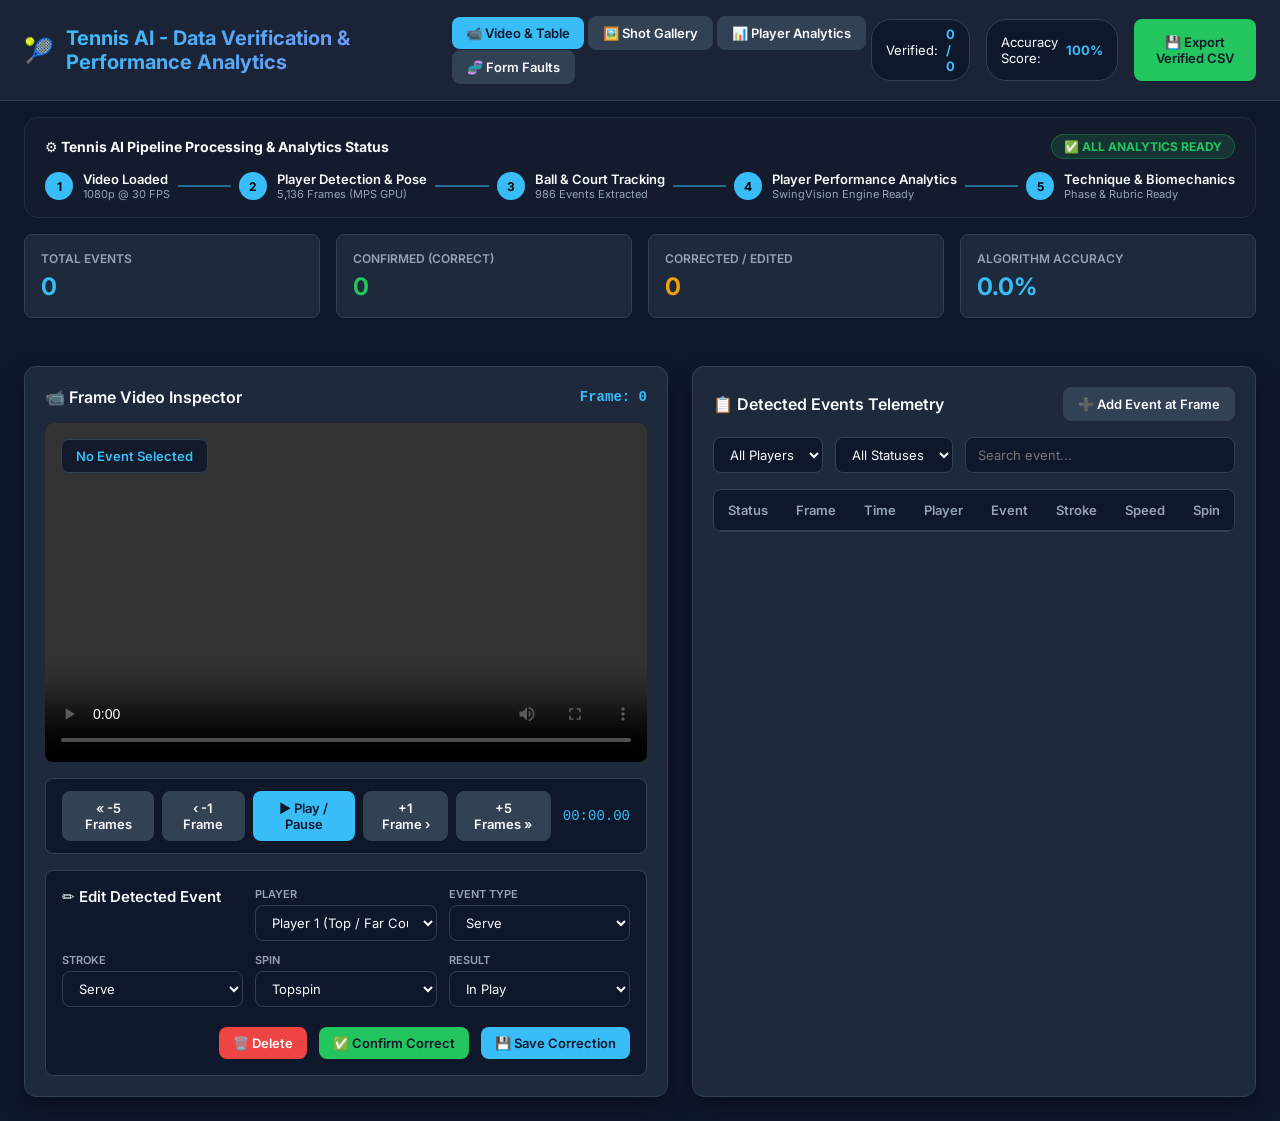
==== commit 5e83a848: "Implement Technique & Biomechanics Scoring Layer (Phase segmentation, Rubric engine, 3-part fault te" ====
--- a/web_annotator/index.html
+++ b/web_annotator/index.html
@@ -4,9 +4,9 @@
   <meta charset="UTF-8">
   <meta name="viewport" content="width=device-width, initial-scale=1.0">
   <title>Tennis AI - Event Labeling & Accuracy Verification</title>
-  <link rel="stylesheet" href="style.css?v=28">
+  <link rel="stylesheet" href="style.css?v=31">
   <link href="https://fonts.googleapis.com/css2?family=Inter:wght@400;500;600;700&display=swap" rel="stylesheet">
-  <script src="app.js?v=28" defer></script>
+  <script src="app.js?v=31" defer></script>
 </head>
 <body>
 
@@ -20,6 +20,7 @@
       <button class="btn btn-primary" id="view-table-btn">📹 Video & Table</button>
       <button class="btn" id="view-gallery-btn">🖼️ Shot Gallery</button>
       <button class="btn" id="view-analytics-btn">📊 Player Analytics</button>
+      <button class="btn" id="view-biomechanics-btn">🧬 Form Faults</button>
     </div>
     <div class="header-stats">
       <div class="stat-pill">
@@ -71,6 +72,14 @@
           <div class="step-info">
             <span class="step-name">Player Performance Analytics</span>
             <span class="step-desc">SwingVision Engine Ready</span>
+          </div>
+        </div>
+        <div class="step-divider complete"></div>
+        <div class="step-item complete">
+          <span class="step-icon">5</span>
+          <div class="step-info">
+            <span class="step-name">Technique & Biomechanics</span>
+            <span class="step-desc" id="step-5-desc">Phase & Rubric Ready</span>
           </div>
         </div>
       </div>
@@ -269,6 +278,9 @@
           <span class="player-tab-dist" id="p2-dist-txt">👟 804 ft | 89 shots</span>
         </div>
       </button>
+      <div class="active-player-indicator" id="active-player-banner" style="margin-left: auto; padding: 8px 16px; background: rgba(56, 189, 248, 0.15); border: 1px solid #38bdf8; border-radius: 8px; color: #38bdf8; font-weight: 700; font-size: 13px;">
+        ⚡ ACTIVE DATASET: PLAYER 1 (NEAR)
+      </div>
     </div>
 
     <div id="analytics-error-banner" class="alert-error-banner" style="display: none; margin-bottom: 20px;"></div>
@@ -348,6 +360,23 @@
           <div class="sv-stat-box">
             <span class="sv-stat-val" id="val-serve-spd-deuce">59 mph</span>
             <span class="sv-stat-lbl">Avg Serve Speed (Deuce)</span>
+          </div>
+        </div>
+      </div>
+
+      <!-- Card 7: Serve Technique & Biomechanics -->
+      <div class="sv-card">
+        <div class="card-loader" id="loader-card-7" style="display: none;"><div class="mini-spinner"></div></div>
+        <div class="sv-card-title">
+          <span>🧬 Serve Technique <span class="card-status-tag" id="status-card-7">RUBRIC READY</span></span>
+        </div>
+        <div class="biomech-card-body" style="display: flex; gap: 16px; align-items: center; padding-top: 8px;">
+          <div class="score-circle-wrapper" style="text-align: center; min-width: 90px;">
+            <div class="score-circle" id="form-score-circle" style="width: 70px; height: 70px; border-radius: 50%; border: 4px solid #38bdf8; display: flex; align-items: center; justify-content: center; font-size: 20px; font-weight: 700; color: #38bdf8; margin: 0 auto; background: rgba(56, 189, 248, 0.1);">72</div>
+            <div style="font-size: 10px; color: var(--text-muted); margin-top: 6px; font-weight: 600;">FORM SCORE</div>
+          </div>
+          <div class="feature-status-list" id="feature-status-list" style="flex: 1; display: flex; flex-direction: column; gap: 6px; font-size: 12px;">
+            <!-- Rendered dynamically -->
           </div>
         </div>
       </div>
@@ -485,5 +514,107 @@
     </div>
   </div>
 
+  <!-- Biomechanics / Form Faults View (Hidden by Default) -->
+  <div id="biomechanics-view" style="display: none; padding: 24px;">
+    <!-- Top Header Banner -->
+    <div class="card" style="margin-bottom: 24px; padding: 20px; background: rgba(15, 23, 42, 0.7); border: 1px solid rgba(56, 189, 248, 0.2); border-radius: 12px;">
+      <div style="display: flex; justify-content: space-between; align-items: center;">
+        <div>
+          <h2 style="margin: 0 0 6px 0; font-size: 20px; color: var(--accent-primary); display: flex; align-items: center; gap: 8px;">
+            <span>🧬 Form Faults & Biomechanical Breakdown</span>
+          </h2>
+          <div style="font-size: 13px; color: var(--text-muted);">
+            Evaluative technique scoring over match timeline. Thresholds require clinical coach validation.
+          </div>
+        </div>
+        <div class="active-player-indicator" style="padding: 8px 16px; background: rgba(56, 189, 248, 0.15); border: 1px solid #38bdf8; border-radius: 8px; color: #38bdf8; font-weight: 700; font-size: 13px;">
+          ⚡ 17 SERVES ANALYZED
+        </div>
+      </div>
+    </div>
+
+    <!-- Match Fault Timeline Strip -->
+    <div class="card" style="margin-bottom: 24px; padding: 20px;">
+      <div class="card-title" style="margin-bottom: 16px;">
+        <span>📈 Sequential Match Serve Form Timeline (Fatigue Breakdown Tracker)</span>
+      </div>
+      <div id="fault-timeline-strip" style="display: flex; gap: 12px; overflow-x: auto; padding-bottom: 12px;">
+        <!-- Dynamically rendered serve timeline pills -->
+      </div>
+    </div>
+
+    <!-- 2-Column Grid: Most Frequent Fault & Feature Summaries -->
+    <div style="display: grid; grid-template-columns: 1fr 2fr; gap: 24px;">
+      <!-- Column 1: Most Frequent Fault Card -->
+      <div class="card" style="padding: 20px;">
+        <div class="card-title" style="margin-bottom: 16px;">
+          <span>🎯 Most Frequent Technique Fault</span>
+        </div>
+        <div class="neon-badge-card red" id="most-freq-fault-card" style="padding: 16px; border-radius: 10px;">
+          <div class="badge-icon" style="font-size: 24px;">⚠️</div>
+          <div class="badge-label" id="most-freq-tag" style="font-weight: 700; font-size: 16px; margin-top: 8px;">DROPPED_ELBOW</div>
+          <div class="badge-val" id="most-freq-count" style="font-size: 14px; color: var(--accent-danger); margin-top: 4px;">6 / 17 Serves (35.3%)</div>
+          <div id="most-freq-desc" style="font-size: 12px; color: var(--text-secondary); margin-top: 12px; line-height: 1.5; background: rgba(0,0,0,0.3); padding: 10px; border-radius: 6px;">
+            Your elbow dropped to approximately 82° during the loading phase (target: 90–120°). This reduces power transfer through the kinetic chain. Focus on keeping your elbow near ear height before driving up into the ball.
+          </div>
+        </div>
+      </div>
+
+      <!-- Column 2: Detailed Feature Breakdown -->
+      <div class="card" style="padding: 20px;">
+        <div class="card-title" style="margin-bottom: 16px;">
+          <span>📋 Biomechanical Feature Status Breakdown</span>
+        </div>
+        <div id="biomech-feature-breakdown-list" style="display: flex; flex-direction: column; gap: 10px;">
+          <!-- Dynamically populated -->
+        </div>
+      </div>
+    </div>
+  </div>
+
+  <!-- Per-Shot Biomechanics Drill-Down Modal -->
+  <div id="shot-drilldown-modal" class="modal-overlay" style="display: none; position: fixed; top: 0; left: 0; width: 100vw; height: 100vh; background: rgba(0,0,0,0.8); z-index: 9999; align-items: center; justify-content: center; backdrop-filter: blur(8px);">
+    <div class="modal-card" style="background: #0f172a; border: 1px solid rgba(56, 189, 248, 0.3); border-radius: 16px; width: 850px; max-width: 92vw; max-height: 90vh; overflow-y: auto; padding: 24px; box-shadow: 0 20px 50px rgba(0,0,0,0.8); color: #fff;">
+      <div style="display: flex; justify-content: space-between; align-items: center; border-bottom: 1px solid rgba(255,255,255,0.1); padding-bottom: 12px; margin-bottom: 20px;">
+        <h3 id="modal-shot-title" style="margin: 0; font-size: 18px; color: var(--accent-primary); display: flex; align-items: center; gap: 8px;">
+          <span>🎾 Shot Biomechanics Drill-Down</span>
+        </h3>
+        <button id="modal-close-btn" style="background: transparent; border: none; color: var(--text-muted); font-size: 20px; cursor: pointer;">✕</button>
+      </div>
+
+      <div style="display: grid; grid-template-columns: 1fr 1fr; gap: 20px;">
+        <!-- Left Column: Pose Skeleton Canvas & Info -->
+        <div>
+          <div style="font-weight: 600; font-size: 13px; color: var(--text-secondary); margin-bottom: 8px;">PER-FRAME SKELETON ANNOTATION</div>
+          <div style="position: relative; width: 100%; height: 260px; background: #020617; border-radius: 8px; border: 1px solid rgba(255,255,255,0.1); overflow: hidden; display: flex; align-items: center; justify-content: center;">
+            <canvas id="skeleton-canvas" width="380" height="250"></canvas>
+          </div>
+          <div id="modal-shot-meta" style="margin-top: 12px; font-size: 12px; color: var(--text-muted); line-height: 1.6;"></div>
+        </div>
+
+        <!-- Right Column: Form Score & Fault Feedback Templates -->
+        <div>
+          <div style="display: flex; justify-content: space-between; align-items: center; margin-bottom: 12px;">
+            <span style="font-weight: 600; font-size: 13px; color: var(--text-secondary);">FORM EVALUATION</span>
+            <span id="modal-form-score-badge" style="padding: 4px 12px; border-radius: 20px; font-weight: 700; font-size: 14px; background: rgba(56,189,248,0.2); color: #38bdf8; border: 1px solid #38bdf8;">Score: 72/100</span>
+          </div>
+
+          <div style="font-size: 12px; font-weight: 600; color: var(--text-muted); margin-bottom: 8px;">3-PART CORRECTIVE COACHING FEEDBACK</div>
+          <div id="modal-feedback-list" style="display: flex; flex-direction: column; gap: 10px; max-height: 250px; overflow-y: auto;">
+            <!-- Dynamically populated 3-part feedback templates -->
+          </div>
+        </div>
+      </div>
+
+      <!-- Bottom Row: Phase Boundary Thumbnails -->
+      <div style="margin-top: 24px; border-top: 1px solid rgba(255,255,255,0.1); padding-top: 16px;">
+        <div style="font-weight: 600; font-size: 13px; color: var(--text-secondary); margin-bottom: 12px;">BIOMECHANICAL SUB-PHASE BOUNDARIES</div>
+        <div id="modal-phase-thumbnails" style="display: flex; gap: 12px; overflow-x: auto;">
+          <!-- Dynamically populated phase frame thumbnails -->
+        </div>
+      </div>
+    </div>
+  </div>
+
 </body>
 </html>
